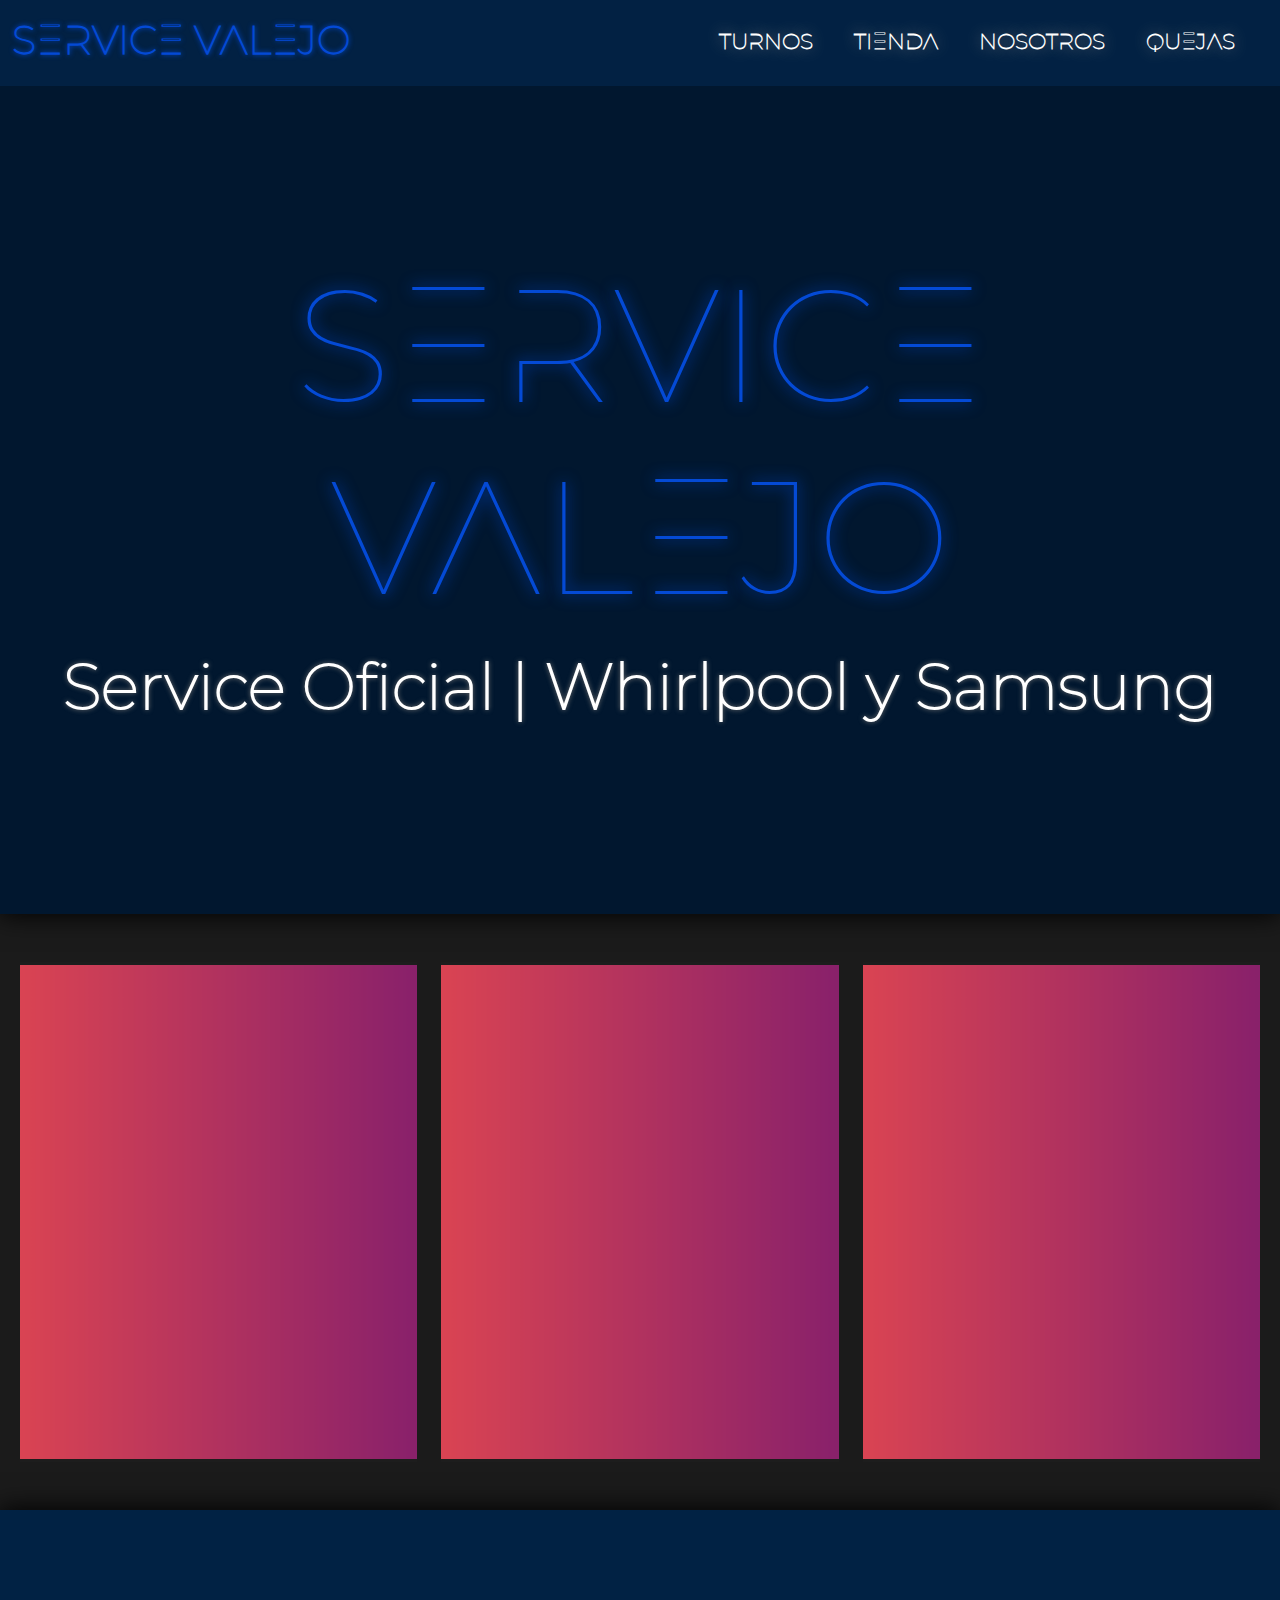
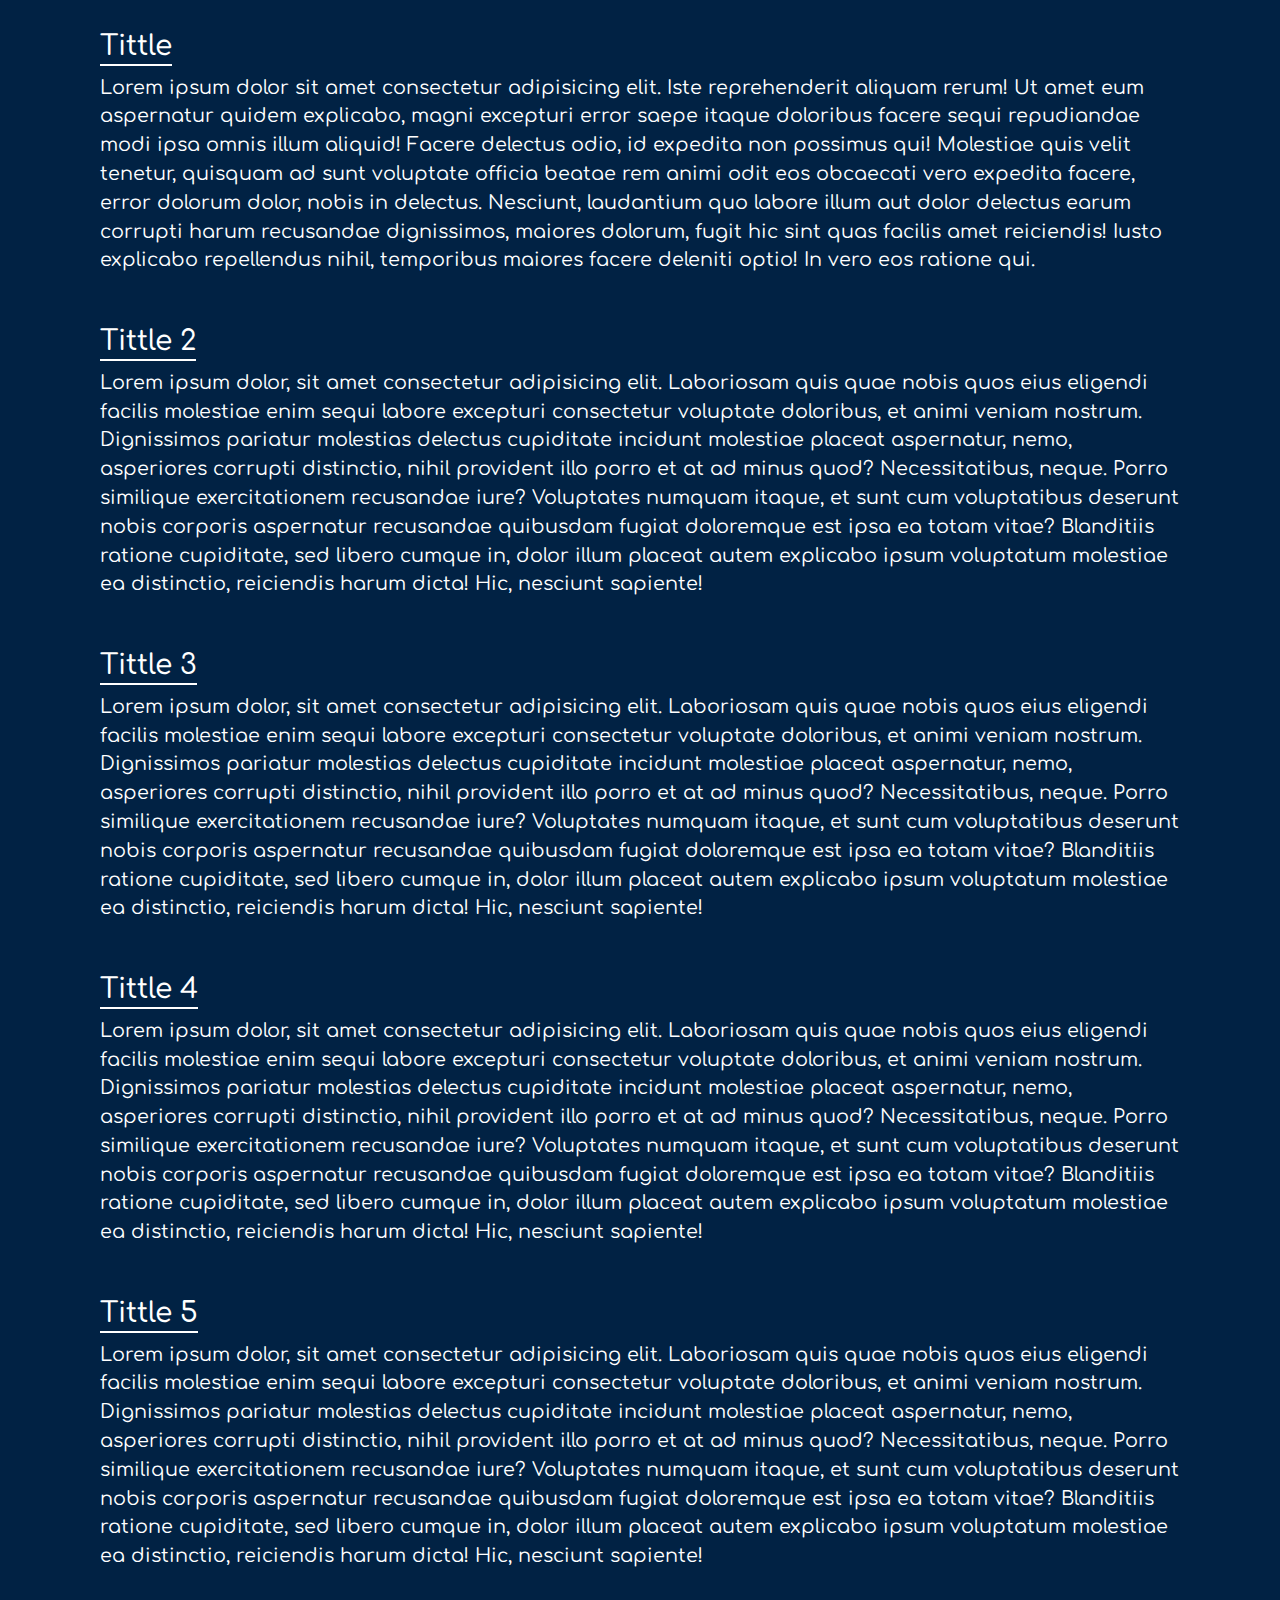
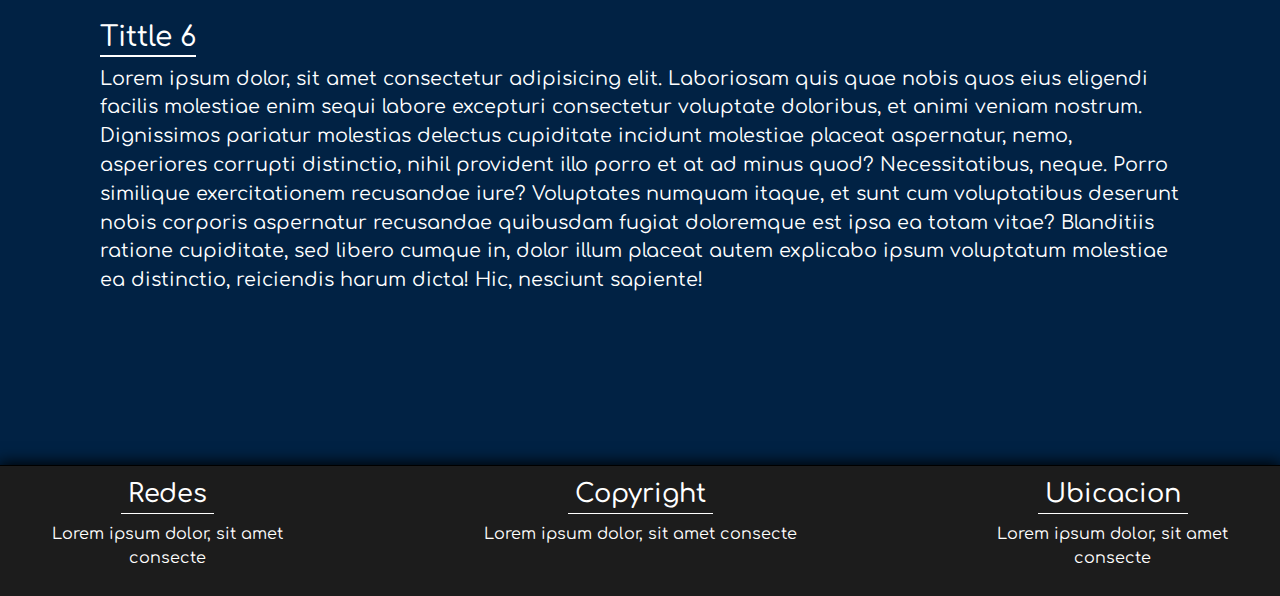
==== index.html @ 74d96df8 "Service Valejo" ====
<!DOCTYPE html>
<html lang="en">

<head>
    <meta charset="UTF-8">
    <meta http-equiv="X-UA-Compatible" content="IE=edge">
    <meta name="viewport" content="width=device-width, initial-scale=1.0">
    <title>Service Valejo</title>

    <!-- CDN Bootstrap -->
    <link rel="stylesheet" href="https://cdn.jsdelivr.net/npm/bootstrap@5.3.0-alpha3/dist/css/bootstrap.min.css">
    <link href="https://cdn.jsdelivr.net/npm/bootstrap@5.3.0-alpha3/dist/css/bootstrap.min.css" rel="stylesheet"
        integrity="sha384-KK94CHFLLe+nY2dmCWGMq91rCGa5gtU4mk92HdvYe+M/SXH301p5ILy+dN9+nJOZ" crossorigin="anonymous">

    <!-- Custom CSS -->
    <link rel="stylesheet" href="./css/style.css">

    <!-- Google Fonts -->
    <link rel="preconnect" href="https://fonts.googleapis.com">
    <link rel="preconnect" href="https://fonts.gstatic.com" crossorigin>
    <link href="https://fonts.googleapis.com/css2?family=Comfortaa:wght@300;400;500;600&display=swap" rel="stylesheet">
</head>

<body>
    <header>
        <nav class="navbar navbar-expand-lg nav__service">
            <div class="container-fluid nav__service">
                <a class="navbar-brand nav__service-tittle" href="/index.html">SERVICE VALEJO</a>
                <button class="navbar-toggler btn btn-primary" type="button" data-bs-toggle="collapse"
                    data-bs-target="#navbarNav" aria-controls="navbarNav" aria-expanded="false"
                    aria-label="Toggle navigation">
                    <span class="navbar-toggler-icon"></span>
                </button>
                <div class="collapse navbar-collapse nav__service__div" id="navbarNav">
                    <ul class="navbar-nav nav__service ms-auto">
                        <li class="nav-item">
                            <a class="nav-link " href="./pages/turnos.html">TURNOS</a>
                        </li>
                        <li class="nav-item">
                            <a class="nav-link" href="./pages/tienda.html">TIENDA</a>
                        </li>
                        <li class="nav-item">
                            <a class="nav-link" href="./pages/nosotros.html">NOSOTROS</a>
                        </li>
                        <li class="nav-item">
                            <a class="nav-link" href="./pages/quejas.html">QUEJAS</a>
                        </li>
                    </ul>
                </div>
            </div>
        </nav>
    </header>

    <div class="container-fluid">
        <div class="row">
            <main class="main">
                <h2 class="col-sm-12 col-md-12 col-xxl-12">SERVICE VALEJO</h2>
                <h3 class="col-sm-12 col-md-12 col-xxl-12">Service Oficial | Whirlpool y Samsung</h3>
            </main>
        </div>
    </div>

    <div class="container-fluid row p-2 py-5 m-auto carrusel">
        <section class="col-4">
            <div id="carouselExampleSlidesOnly" class="carousel slide" data-bs-ride="carousel">
                <div class="carousel-inner">
                    <div class="carousel-item active">
                        <img src="./assets/images/Vanusa.jpg" class="d-block w-100" alt="..">
                    </div>
                    <div class="carousel-item">
                        <img src="./assets/images/Joomla.jpg" class="d-block w-100" alt="...">
                    </div>
                    <div class="carousel-item">
                        <img src="./assets/images/Summer Dog.jpg" class="d-block w-100" alt="...">
                    </div>
                </div>
            </div>
        </section>

        <section class="col-4">
            <div id="carouselExampleSlidesOnly" class="carousel slide" data-bs-ride="carousel">
                <div class="carousel-inner">
                    <div class="carousel-item active">
                        <img src="./assets/images/Vanusa.jpg" class="d-block w-100" alt="..">
                    </div>
                    <div class="carousel-item">
                        <img src="./assets/images/Joomla.jpg" class="d-block w-100" alt="...">
                    </div>
                    <div class="carousel-item">
                        <img src="./assets/images/Summer Dog.jpg" class="d-block w-100" alt="...">
                    </div>
                </div>
            </div>
        </section>

        <section class="col-4">
            <div id="carouselExampleSlidesOnly" class="carousel slide" data-bs-ride="carousel">
                <div class="carousel-inner">
                    <div class="carousel-item active">
                        <img src="./assets/images/Vanusa.jpg" class="d-block w-100" alt="..">
                    </div>
                    <div class="carousel-item">
                        <img src="./assets/images/Joomla.jpg" class="d-block w-100" alt="...">
                    </div>
                    <div class="carousel-item">
                        <img src="./assets/images/Summer Dog.jpg" class="d-block w-100" alt="...">
                    </div>
                </div>
            </div>
        </section>
    </div>

    <section class="sectiontext">
        <div class="row">
            <div class="section__tittle col-sm-12 col-md-12 col-xxl-6">
                <h3>Tittle</h3>
                <p>
                    Lorem ipsum dolor sit amet consectetur adipisicing elit. Iste reprehenderit aliquam rerum! Ut amet
                    eum
                    aspernatur quidem explicabo, magni excepturi error saepe itaque doloribus facere sequi repudiandae
                    modi
                    ipsa omnis illum aliquid! Facere delectus odio, id expedita non possimus qui! Molestiae quis velit
                    tenetur, quisquam ad sunt voluptate officia beatae rem animi odit eos obcaecati vero expedita
                    facere,
                    error dolorum dolor, nobis in delectus. Nesciunt, laudantium quo labore illum aut dolor delectus
                    earum
                    corrupti harum recusandae dignissimos, maiores dolorum, fugit hic sint quas facilis amet reiciendis!
                    Iusto explicabo repellendus nihil, temporibus maiores facere deleniti optio! In vero eos ratione
                    qui.
                </p>
            </div>
            <div class="section2__tittle2 col-sm-12 col-md-12 col-xxl-6">
                <h3>Tittle 2</h3>
                <p>
                    Lorem ipsum dolor, sit amet consectetur adipisicing elit. Laboriosam quis quae nobis quos eius
                    eligendi
                    facilis molestiae enim sequi labore excepturi consectetur voluptate doloribus, et animi veniam
                    nostrum.
                    Dignissimos pariatur molestias delectus cupiditate incidunt molestiae placeat aspernatur, nemo,
                    asperiores corrupti distinctio, nihil provident illo porro et at ad minus quod? Necessitatibus,
                    neque.
                    Porro similique exercitationem recusandae iure? Voluptates numquam itaque, et sunt cum voluptatibus
                    deserunt nobis corporis aspernatur recusandae quibusdam fugiat doloremque est ipsa ea totam vitae?
                    Blanditiis ratione cupiditate, sed libero cumque in, dolor illum placeat autem explicabo ipsum
                    voluptatum molestiae ea distinctio, reiciendis harum dicta! Hic, nesciunt sapiente!
                </p>
            </div>
            <div class="section3__tittle3 col-sm-12 col-md-12 col-xxl-6">
                <h3>Tittle 3</h3>
                <p>
                    Lorem ipsum dolor, sit amet consectetur adipisicing elit. Laboriosam quis quae nobis quos eius
                    eligendi
                    facilis
                    molestiae enim sequi labore excepturi consectetur voluptate doloribus, et animi veniam nostrum.
                    Dignissimos
                    pariatur molestias delectus cupiditate incidunt molestiae placeat aspernatur, nemo, asperiores
                    corrupti
                    distinctio, nihil provident illo porro et at ad minus quod? Necessitatibus, neque. Porro similique
                    exercitationem recusandae iure? Voluptates numquam itaque, et sunt cum voluptatibus deserunt nobis
                    corporis
                    aspernatur recusandae quibusdam fugiat doloremque est ipsa ea totam vitae? Blanditiis ratione
                    cupiditate, sed
                    libero cumque in, dolor illum placeat autem explicabo ipsum voluptatum molestiae ea distinctio,
                    reiciendis harum
                    dicta! Hic, nesciunt sapiente!
                </p>
            </div>
            <div class="section4__tittle4 col-sm-12 col-md-12 col-xxl-6">
                <h3>Tittle 4</h3>
                <p>
                    Lorem ipsum dolor, sit amet consectetur adipisicing elit. Laboriosam quis quae nobis quos eius
                    eligendi
                    facilis
                    molestiae enim sequi labore excepturi consectetur voluptate doloribus, et animi veniam nostrum.
                    Dignissimos
                    pariatur molestias delectus cupiditate incidunt molestiae placeat aspernatur, nemo, asperiores
                    corrupti
                    distinctio, nihil provident illo porro et at ad minus quod? Necessitatibus, neque. Porro similique
                    exercitationem recusandae iure? Voluptates numquam itaque, et sunt cum voluptatibus deserunt nobis
                    corporis
                    aspernatur recusandae quibusdam fugiat doloremque est ipsa ea totam vitae? Blanditiis ratione
                    cupiditate, sed
                    libero cumque in, dolor illum placeat autem explicabo ipsum voluptatum molestiae ea distinctio,
                    reiciendis harum
                    dicta! Hic, nesciunt sapiente!
                </p>
            </div>
            <div class="section5__tittle5 col-sm-12 col-md-12 col-xxl-6">
                <h3>Tittle 5</h3>
                <p>
                    Lorem ipsum dolor, sit amet consectetur adipisicing elit. Laboriosam quis quae nobis quos eius
                    eligendi
                    facilis
                    molestiae enim sequi labore excepturi consectetur voluptate doloribus, et animi veniam nostrum.
                    Dignissimos
                    pariatur molestias delectus cupiditate incidunt molestiae placeat aspernatur, nemo, asperiores
                    corrupti
                    distinctio, nihil provident illo porro et at ad minus quod? Necessitatibus, neque. Porro similique
                    exercitationem recusandae iure? Voluptates numquam itaque, et sunt cum voluptatibus deserunt nobis
                    corporis
                    aspernatur recusandae quibusdam fugiat doloremque est ipsa ea totam vitae? Blanditiis ratione
                    cupiditate, sed
                    libero cumque in, dolor illum placeat autem explicabo ipsum voluptatum molestiae ea distinctio,
                    reiciendis harum
                    dicta! Hic, nesciunt sapiente!
                </p>
            </div>
            <div class="section6__tittle6 col-sm-12 col-md-12 col-xxl-6">
                <h3>Tittle 6</h3>
                <p>
                    Lorem ipsum dolor, sit amet consectetur adipisicing elit. Laboriosam quis quae nobis quos eius
                    eligendi
                    facilis
                    molestiae enim sequi labore excepturi consectetur voluptate doloribus, et animi veniam nostrum.
                    Dignissimos
                    pariatur molestias delectus cupiditate incidunt molestiae placeat aspernatur, nemo, asperiores
                    corrupti
                    distinctio, nihil provident illo porro et at ad minus quod? Necessitatibus, neque. Porro similique
                    exercitationem recusandae iure? Voluptates numquam itaque, et sunt cum voluptatibus deserunt nobis
                    corporis
                    aspernatur recusandae quibusdam fugiat doloremque est ipsa ea totam vitae? Blanditiis ratione
                    cupiditate, sed
                    libero cumque in, dolor illum placeat autem explicabo ipsum voluptatum molestiae ea distinctio,
                    reiciendis harum
                    dicta! Hic, nesciunt sapiente!
                </p>
            </div>
        </div>
    </section>

    <div class="container-fluid">
        <footer class="footer row">
            <div class="footer__div col-sm-12 col-md-3 col-xxl-4 ">
                <h4>Redes</h4>
                <p>Lorem ipsum dolor, sit amet consecte</p>
            </div>
            <div class="footer__div col-sm-12 col-md-6 col-xxl-4">
                <h4>Copyright</h4>
                <p>Lorem ipsum dolor, sit amet consecte</p>
            </div>
            <div class="footer__div col-sm-12 col-md-3 col-xxl-4">
                <h4>Ubicacion</h4>
                <p>Lorem ipsum dolor, sit amet consecte</p>
            </div>
        </footer>
    </div>

    <!-- Java Bootstrap -->
    <script src="https://cdn.jsdelivr.net/npm/bootstrap@5.3.0-alpha3/dist/js/bootstrap.bundle.min.js"
        integrity="sha384-ENjdO4Dr2bkBIFxQpeoTz1HIcje39Wm4jDKdf19U8gI4ddQ3GYNS7NTKfAdVQSZe"
        crossorigin="anonymous"></script>

</body>

</html>
---- css/style.css ----
body {
    margin: 0;
    padding: 0;
    box-sizing: content-box;
    font-family: 'Comfortaa', cursive;
    font-size: medium;
}

@font-face {
    font-family: "Montserrat-SemiBold";
    src: url("/assets/fonts/montserrat-alt1/fonts/ttf/MontserratAlt1-Thin.ttf");
}

.navbar1 {
    background-color: #022143;
    height: 100px;
    box-shadow: -10px 0px 25px 1px black;
}



.nav__tittle {
    font-family: "Montserrat-SemiBold";
    font-weight: 600;
    font-size: 2.5rem;
    display: flex;
    height: 100%;
    justify-content: center;
    align-items: center;
    margin-bottom: 0px;
    color: rgb(4, 74, 213);
    text-shadow: 0px 0px 5px rgb(4, 74, 213);
}

.nav__tittle a {
    text-decoration: none;
    list-style-type: none;
}

.nav__tittle a:hover {
    font-size: 2.6rem;
    text-shadow: 0px 0px 5px rgb(3, 33, 92);
}

.nav__ul {
    background-color: #022143;
    display: flex;
    height: 100%;
    list-style-type: none;
    justify-content: center;
    align-items: center;
    text-align: center;
    margin-bottom: 0px;
}

.nav__ul li a {
    margin-right: 25px;
    padding: 0 10px;
    font-size: 2rem;
    font-weight: 600;
    font-family: "Montserrat-SemiBold";
    color: rgb(255, 255, 255);
    text-shadow: 0px 0px 15px rgb(128, 128, 128);
    text-decoration: none;
}

.nav__ul a:hover {
    border-bottom: 2px solid white;
    text-shadow: 0px 0px 5px rgb(150, 150, 150);
    font-size: 2.1rem;
}

.main {
    display: flex;
    flex-direction: column;
    text-align: center;
    justify-content: center;
    align-items: center;
    height: 92vh;
    background-color: #01172F;
    text-shadow: 0px 0px 5px rgb(4, 74, 213);
    box-shadow: 0px 0px 25px 1px black;
}

.main h2 {
    font-family: "Montserrat-SemiBold";
    color: rgb(4, 74, 213);
    font-size: 10rem;
    text-shadow: 0px 0px 15px rgb(4, 74, 213);
}

.main h3 {
    color: white;
    font-size: 4rem;
    font-family: "Montserrat-SemiBold";
    font-weight: 600;
    text-shadow: 0px 0px 5px rgb(112, 112, 112);
}

.sectiontext {
    display: flex;
    justify-content: center;
    align-items: center;
    color: white;
    background-color: #012244;
    padding: 120px 100px;
    box-shadow: 0px 0px 25px 1px black;
}

.sectiontext h3 {
    color: white;
    display: inline-block;
    border-bottom: 2px solid white;
}

.sectiontext p {
    font-size: 1.2rem;
    margin-bottom: 50px;
}

.carrusel {
    display: flex;
    text-align: center;
    justify-content: center;
    padding: 50px 0px;
    background-color: #1b1b1b;
}

.carrusel img {
    height: 500px;
    background-size: cover;
    border-bottom: 3px solid #1d1d1d;
    border-top: 3px solid #1d1d1d;
}

.footer {
    background-color: #1C1C1C;
    color: white;
    padding: 10px;
    display: flex;
    flex-direction: row;
    text-align: center;
    justify-content: space-around;
    box-shadow: 0px 0px 15px 2px black;
    border-top: 1px solid rgb(0, 0, 0);
}

.footer__div {
    padding: 0px auto;
}

.footer h4 {
    display: inline-block;
    padding: 3px 7px;
    font-size: 1.6rem;
    border-bottom: 1px solid white;
}

.footer p {
    font-size: 1rem;
}

/* Custom CSS - Turnos */

.body__turnos {
    background-color:#01172F ;
}

.main__form {
    padding-top: 100px;
    color: white;
    display: flex;
    justify-content: center;
}

.form__person {
    background-color: #012244;
    padding: 25px;
    border-radius: 10px;
    box-shadow: 0px 0px 15px 1px black;

}

.form__product {
    background-color:#012244;
    padding: 25px;
    border-radius: 10px;
    box-shadow: 0px 0px 15px 1px black;

}

/* Custom CSS - Tienda */

.nav__service {
    background-color: #022143
}

.nav__service-tittle {
    font-family: "Montserrat-SemiBold";
    font-weight: 600;
    font-size: 2.5rem;
    display: flex;
    height: 100%;
    justify-content: center;
    align-items: center;
    margin-bottom: 0px;
    color: rgb(4, 74, 213);
    text-shadow: 0px 0px 5px rgb(4, 74, 213);
}

.nav__service a:hover {
    color: rgb(13, 8, 147);
    text-shadow: 0px 0px 5px rgb(2, 51, 150);
}

.nav__service ul li a:hover {
    display: inline-block;
    color: white;
    border-bottom: 2px solid white;
    text-shadow: 0px 0px 5px rgb(245, 245, 245);
    font-size: 1.4rem;
}

.nav__service ul li a {
    margin-right: 25px;
    padding: 0 10px;
    font-size: 1.4rem;
    font-weight: 600;
    font-family: "Montserrat-SemiBold";
    color: white;
    text-shadow: 0px 0px 15px rgb(128, 128, 128);
    text-decoration: none;
}

.navbar-toggler {
    background-color: rgb(4, 67, 193);
    box-shadow: 0px 0pc 10px 0px rgb(3, 25, 190);
    border: 2px solid rgb(0, 64, 167);
}
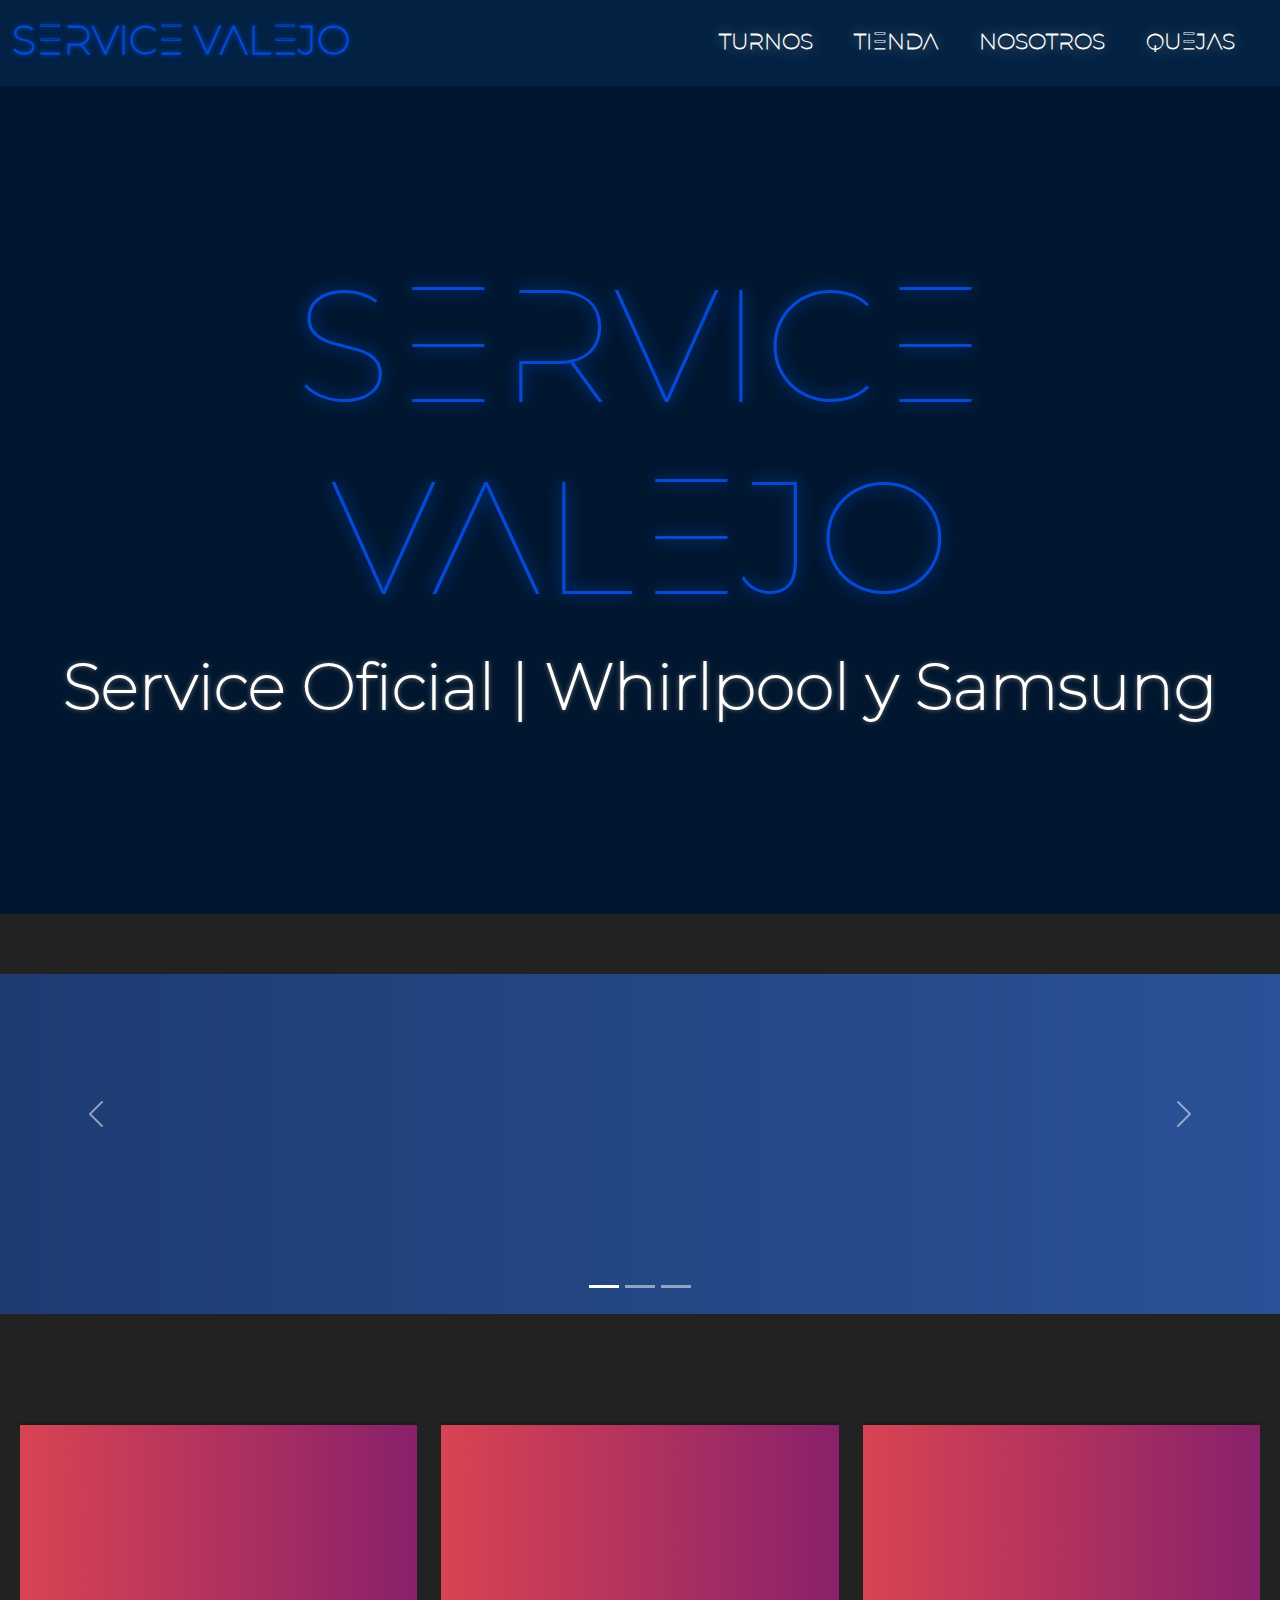
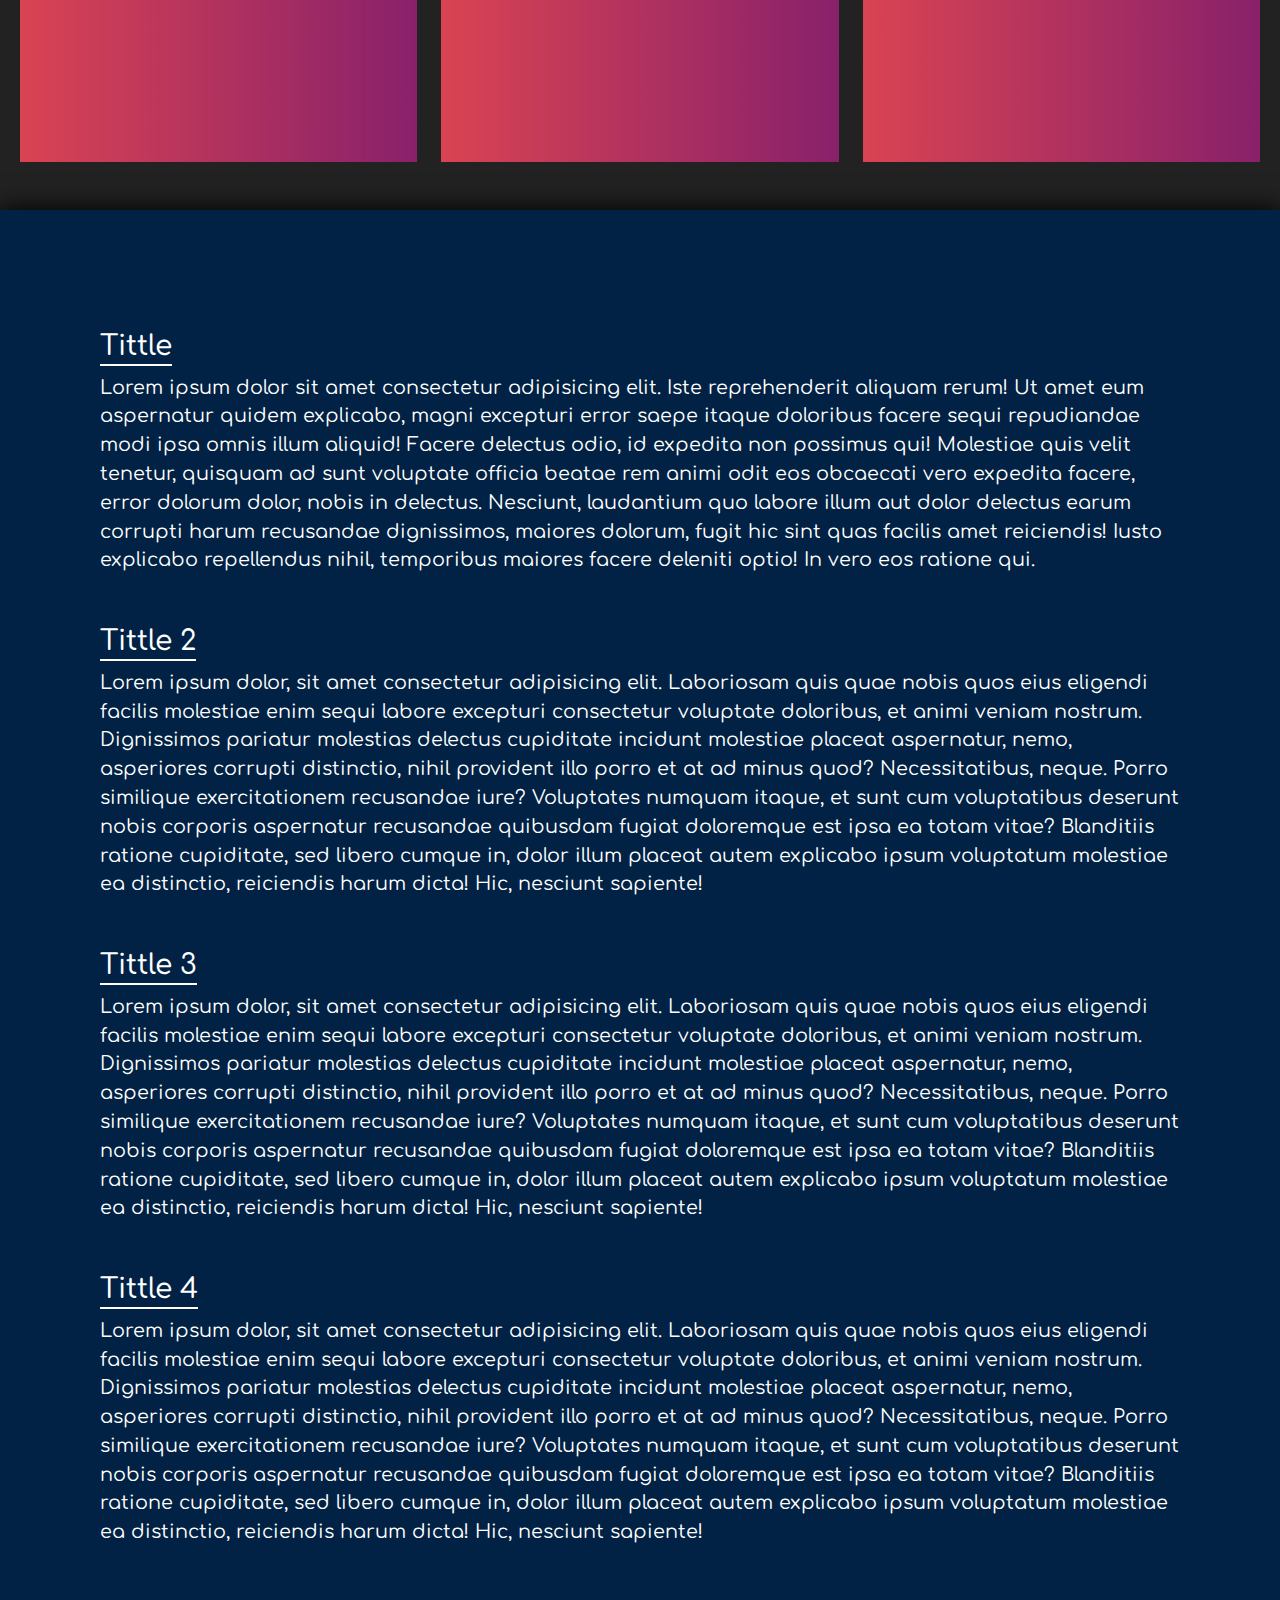
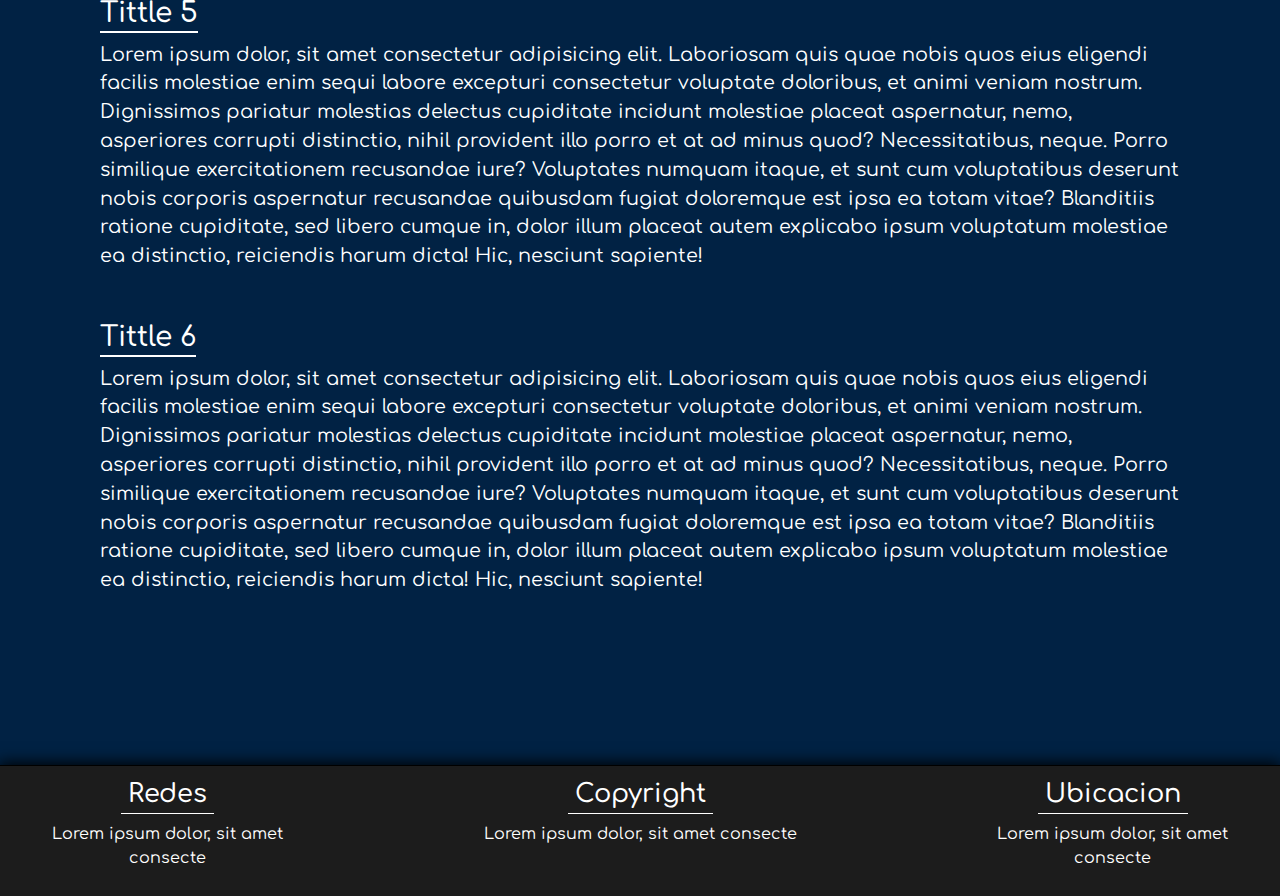
==== commit aa256baf: "Machete Nuevo" ====
--- a/index.html
+++ b/index.html
@@ -24,7 +24,7 @@
 <body>
     <header>
         <nav class="navbar navbar-expand-lg nav__service">
-            <div class="container-fluid nav__service">
+            <div class="container-fluid">
                 <a class="navbar-brand nav__service-tittle" href="/index.html">SERVICE VALEJO</a>
                 <button class="navbar-toggler btn btn-primary" type="button" data-bs-toggle="collapse"
                     data-bs-target="#navbarNav" aria-controls="navbarNav" aria-expanded="false"
@@ -59,7 +59,39 @@
             </main>
         </div>
     </div>
-
+    <div id="carouselExampleIndicators" class="carousel slide">
+        <div class="carousel-indicators">
+            <button type="button" data-bs-target="#carouselExampleIndicators" data-bs-slide-to="0" class="active"
+                aria-current="true" aria-label="Slide 1"></button>
+            <button type="button" data-bs-target="#carouselExampleIndicators" data-bs-slide-to="1"
+                aria-label="Slide 2"></button>
+            <button type="button" data-bs-target="#carouselExampleIndicators" data-bs-slide-to="2"
+                aria-label="Slide 3"></button>
+        </div>
+        <div class="carousel-inner">
+            <div class="carousel-item active">
+                <img src="./assets/images/Joomla.jpg" class="d-block w-100" alt="...">
+            </div>
+            <div class="carousel-item">
+                <img src="./assets/images/Summer Dog.jpg" class="d-block w-100" alt="...">
+            </div>
+            <div class="carousel-item">
+                <img src="./assets/images/Vanusa.jpg" class="d-block w-100" alt="...">
+            </div>
+        </div>
+        <button class="carousel-control-prev" type="button" data-bs-target="#carouselExampleIndicators"
+            data-bs-slide="prev">
+            <span class="carousel-control-prev-icon" aria-hidden="true"></span>
+            <span class="visually-hidden">Previous</span>
+        </button>
+        <button class="carousel-control-next" type="button" data-bs-target="#carouselExampleIndicators"
+            data-bs-slide="next">
+            <span class="carousel-control-next-icon" aria-hidden="true"></span>
+            <span class="visually-hidden">Next</span>
+        </button>
+    </div>
+
+<!-- Carrusel -->
     <div class="container-fluid row p-2 py-5 m-auto carrusel">
         <section class="col-4">
             <div id="carouselExampleSlidesOnly" class="carousel slide" data-bs-ride="carousel">
--- a/css/style.css
+++ b/css/style.css
@@ -42,17 +42,6 @@
     text-shadow: 0px 0px 5px rgb(3, 33, 92);
 }
 
-.nav__ul {
-    background-color: #022143;
-    display: flex;
-    height: 100%;
-    list-style-type: none;
-    justify-content: center;
-    align-items: center;
-    text-align: center;
-    margin-bottom: 0px;
-}
-
 .nav__ul li a {
     margin-right: 25px;
     padding: 0 10px;
@@ -60,7 +49,7 @@
     font-weight: 600;
     font-family: "Montserrat-SemiBold";
     color: rgb(255, 255, 255);
-    text-shadow: 0px 0px 15px rgb(128, 128, 128);
+    text-shadow: 0px 0px 15px rgb(255, 255, 255);
     text-decoration: none;
 }
 
@@ -123,7 +112,7 @@
     text-align: center;
     justify-content: center;
     padding: 50px 0px;
-    background-color: #1b1b1b;
+    background-color: #222222;
 }
 
 .carrusel img {
@@ -208,11 +197,6 @@
     text-shadow: 0px 0px 5px rgb(4, 74, 213);
 }
 
-.nav__service a:hover {
-    color: rgb(13, 8, 147);
-    text-shadow: 0px 0px 5px rgb(2, 51, 150);
-}
-
 .nav__service ul li a:hover {
     display: inline-block;
     color: white;
@@ -238,3 +222,10 @@
     border: 2px solid rgb(0, 64, 167);
 }
 
+/* fin */
+
+.carousel-inner {
+    height: 400px;
+    padding-top: 60px;
+    background-color: #222222
+}